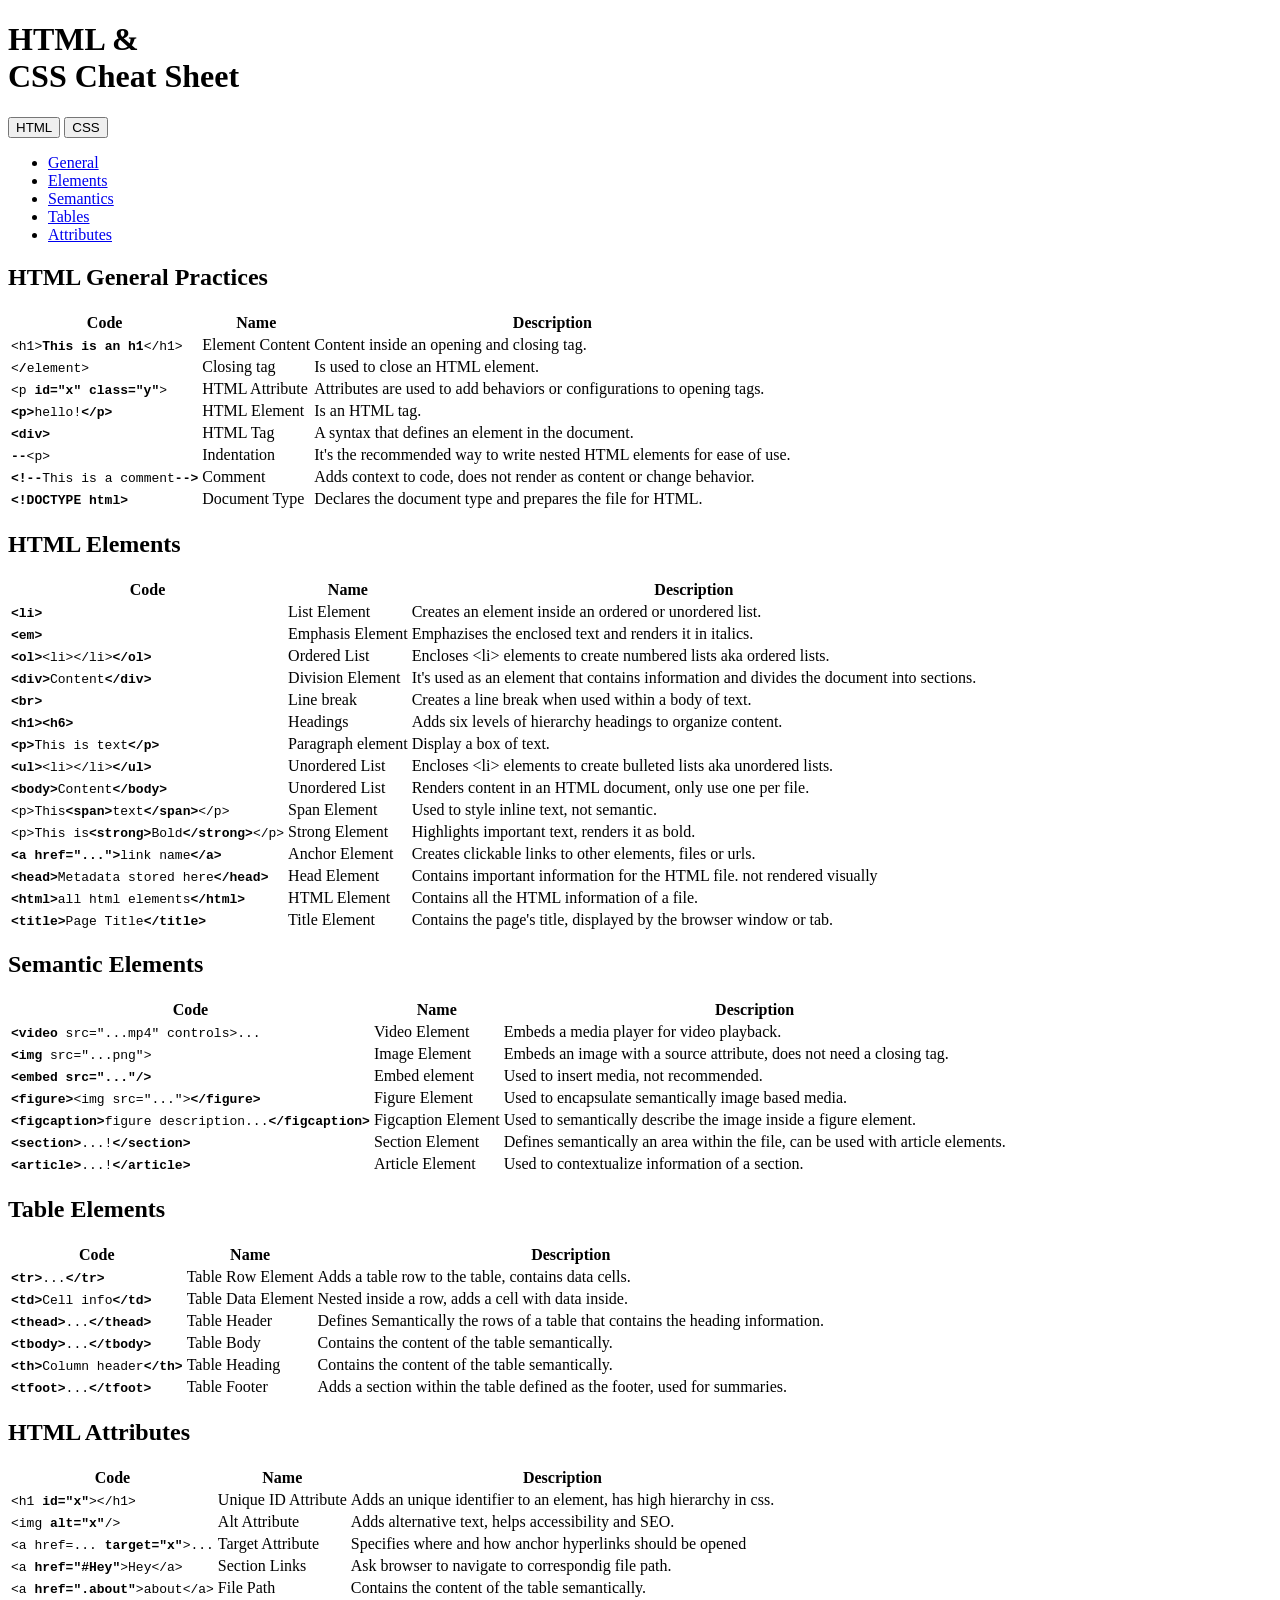
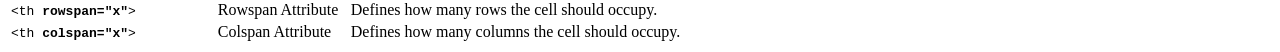
==== HTML_cheatsheet.html @ 19426413 "Add HTML and CSS cheat sheet with tab navigation This file contains a comprehensive HTML and CSS che" ====
<!DOCTYPE html>
<html lang="en">   
<head>
    <meta charset="UTF-8">
    <meta name="viewport" content="width=device-width, initial-scale=1.0">
    <title>HTML &amp; CSS Cheat Sheet</title>
    <link rel="stylesheet" href="./Style/style.css">
</head>
<body>
    <header>
        <h1>HTML &amp;<br>CSS Cheat Sheet</h1>
    </header>
    <main>
        <div class="tab-bar">
            <button class="btn-current" href="index.html">HTML</button>
            <button class="btn-clickable" href="./css-cheat-sheet.html">CSS</button>
        </div>
        <!---tablist for tabpanels-->
        <ul class="tab-pills" role="tablist">
            <li class="nav-item nav-item-active">
                <a class="nav-item-link" id="tab-general" href="#panel-general" role="tab" aria-controls="panel-general" aria-selected="true">General</a>
            </li>
            <li class="nav-item">
                <a class="nav-item-link" id="tab-elements" href="#panel-elements" role="tab" aria-controls="panel-elements" aria-selected="false">Elements</a>
            </li>
            <li class="nav-item">
                <a class="nav-item-link" id="tab-semantics" href="#panel-semantics" role="tab" aria-controls="panel-semantics" aria-selected="false">Semantics</a>
            </li>
            <li class="nav-item">
                <a class="nav-item-link" id="tab-tables" href="#panel-tables" role="tab" aria-controls="panel-tables" aria-selected="false">Tables</a>
            </li>
            <li class="nav-item">
                <a class="nav-item-link" id="tab-attricutes" href="#panel-attributes" role="tab" aria-controls="panel-attributes" aria-selected="false">Attributes</a>
            </li>
        </ul>
        <!---first Tab Panel-->
    <div id="panel-general" class="tab-panel active" role="tabpanel" aria-labelledby="tab-general" aria-hidden="false" tabindex="-1">
            <h2>HTML General Practices</h2>
            <table>
                <tr>
                    <th class="table-header">Code</th>
                    <th class="table-header">Name</th>
                    <th class="table-header">Description</th>
                </tr>
                <tr>
                    <td class="table-cell"><code class="code-snippet">&lt;h1&gt;<strong>This is an h1</strong>&lt;/h1&gt;</code></td>
                    <td class="table-cell">Element Content</td>
                    <td class="table-cell">Content inside an opening and closing tag.</td>
                </tr>
                <tr>
                    <td class="table-cell"><code class="code-snippet">&lt;<strong>/</strong>element&gt;</code></td>
                    <td class="table-cell">Closing tag</td>
                    <td class="table-cell">Is used to close an HTML element.</td>
                </tr>
                <tr>
                    <td class="table-cell"><code class="code-snippet">&lt;p <strong>id="x" class="y"</strong>&gt;</code></td>
                    <td class="table-cell">HTML Attribute</td>
                    <td class="table-cell">Attributes are used to add behaviors or configurations to opening tags.</td>
                </tr>
                <tr>
                    <td class="table-cell"><code class="code-snippet"><strong>&lt;p&gt;</strong>hello!<strong>&lt;/p&gt;</strong></code></td>
                    <td class="table-cell">HTML Element</td>
                    <td class="table-cell">Is an HTML tag.</td>
                </tr>
                <tr>
                    <td class="table-cell"><code class="code-snippet"><strong>&lt;div&gt;</strong></code></td>
                    <td class="table-cell">HTML Tag</td>
                    <td class="table-cell">A syntax that defines an element in the document.</td>
                </tr>
                <tr>
                    <td class="table-cell"><code class="code-snippet"><strong>--</strong>&lt;p&gt;</code></td>
                    <td class="table-cell">Indentation</td>
                    <td class="table-cell">It's the recommended way to write nested HTML elements for ease of use.</td>
                </tr>
                <tr>
                    <td class="table-cell"><code class="code-snippet"><strong>&lt;!--</strong>This is a comment<strong>--&gt;</strong></code></td>
                    <td class="table-cell">Comment</td>
                    <td class="table-cell">Adds context to code, does not render as content or change behavior.</td>
                </tr>
                <tr>
                    <td class="table-cell"><code class="code-snippet"><strong>&lt;!DOCTYPE html&gt;</strong></code></td>
                    <td class="table-cell">Document Type</td>
                    <td class="table-cell">Declares the document type and prepares the file for HTML.</td>
                </tr>
            </table>
        </div>
        <!---Second Tab Panel-->
    <div id="panel-elements" class="tab-panel" role="tabpanel" aria-labelledby="tab-elements" aria-hidden="true" tabindex="-1">
            <h2>HTML Elements</h2>
            <table>
                <tr>
                    <th class="table-header">Code</th>
                    <th class="table-header">Name</th>
                    <th class="table-header">Description</th>
                </tr>
                <tr>
                    <td class="table-cell"><code class="code-snippet"><strong>&lt;li&gt;</strong></code></td>
                    <td class="table-cell">List Element</td>
                    <td class="table-cell">Creates an element inside an ordered or unordered list.</td>
                </tr>
                <tr>
                    <td class="table-cell"><code class="code-snippet"><strong>&lt;em&gt;</strong></code></td>
                    <td class="table-cell">Emphasis Element</td>
                    <td class="table-cell">Emphazises the enclosed text and renders it in italics.</td>
                </tr>
                <tr>
                    <td class="table-cell"><code class="code-snippet"><strong>&lt;ol&gt;</strong>&lt;li&gt;&lt;/li&gt;<strong>&lt;/ol&gt;</strong></code></td>
                    <td class="table-cell">Ordered List</td>
                    <td class="table-cell">Encloses &lt;li&gt; elements to create numbered lists aka ordered lists.</td>
                </tr>
                <tr>
                    <td class="table-cell"><code class="code-snippet"><strong>&lt;div&gt;</strong>Content<strong>&lt;/div&gt;</strong></code></td>
                    <td class="table-cell">Division Element</td>
                    <td class="table-cell">It's used as an element that contains information and divides the document into sections.</td>
                </tr>
                <tr>
                    <td class="table-cell"><code class="code-snippet"><strong>&lt;br&gt;</strong></code></td>
                    <td class="table-cell">Line break</td>
                    <td class="table-cell">Creates a line break when used within a body of text.</td>
                </tr>
                <tr>
                    <td class="table-cell"><code class="code-snippet"><strong>&lt;h1&gt;&lt;h6&gt;</strong></code></td>
                    <td class="table-cell">Headings</td>
                    <td class="table-cell">Adds six levels of hierarchy headings to organize content.</td>
                </tr>
                <tr>
                    <td class="table-cell"><code class="code-snippet"><strong>&lt;p&gt;</strong>This is text<strong>&lt;/p&gt;</strong></code></td>
                    <td class="table-cell">Paragraph element</td>
                    <td class="table-cell">Display a box of text.</td>
                </tr>
                <tr>
                    <td class="table-cell"><code class="code-snippet"><strong>&lt;ul&gt;</strong>&lt;li&gt;&lt;/li&gt;<strong>&lt;/ul&gt;</strong></code></td>
                    <td class="table-cell">Unordered List</td>
                    <td class="table-cell">Encloses &lt;li&gt; elements to create bulleted lists aka unordered lists.</td>
                </tr>
                <tr>
                    <td class="table-cell"><code class="code-snippet"><strong>&lt;body&gt;</strong>Content<strong>&lt;/body&gt;</strong></code></td>
                    <td class="table-cell">Unordered List</td>
                    <td class="table-cell">Renders content in an HTML document, only use one per file.</td>
                </tr>
                <tr>
                    <td class="table-cell"><code class="code-snippet">&lt;p&gt;This<strong>&lt;span&gt;</strong>text<strong>&lt;/span&gt;</strong>&lt;/p&gt;</code></td>
                    <td class="table-cell">Span Element</td>
                    <td class="table-cell">Used to style inline text, not semantic.</td>
                </tr>
                <tr>
                    <td class="table-cell"><code class="code-snippet">&lt;p&gt;This is<strong>&lt;strong&gt;</strong>Bold<strong>&lt;/strong&gt;</strong>&lt;/p&gt;</code></td>
                    <td class="table-cell">Strong Element</td>
                    <td class="table-cell">Highlights important text, renders it as bold.</td>
                </tr>
                <tr>
                    <td class="table-cell"><code class="code-snippet"><strong>&lt;a href="..."&gt;</strong>link name<strong>&lt;/a&gt;</strong></code></td>
                    <td class="table-cell">Anchor Element</td>
                    <td class="table-cell">Creates clickable links to other elements, files or urls.</td>
                </tr>
                <tr>
                    <td class="table-cell"><code class="code-snippet"><strong>&lt;head&gt;</strong>Metadata stored here<strong>&lt;/head&gt;</strong></code></td>
                    <td class="table-cell">Head Element</td>
                    <td class="table-cell">Contains important information for the HTML file. not rendered visually</td>
                </tr>
                <tr>
                    <td class="table-cell"><code class="code-snippet"><strong>&lt;html&gt;</strong>all html elements<strong>&lt;/html&gt;</strong></code></td>
                    <td class="table-cell">HTML Element</td>
                    <td class="table-cell">Contains all the HTML information of a file.</td>
                </tr>
                <tr>
                    <td class="table-cell"><code class="code-snippet"><strong>&lt;title&gt;</strong>Page Title<strong>&lt;/title&gt;</strong></code></td>
                    <td class="table-cell">Title Element</td>
                    <td class="table-cell">Contains the page's title, displayed by the browser window or tab.</td>
                </tr>
            </table>
        </div>
        <!---third Tab Panel-->
    <div id="panel-semantics" class="tab-panel" role="tabpanel" aria-labelledby="tab-semantics" aria-hidden="true" tabindex="-1">
            <h2>Semantic Elements</h2>
            <table>
                
                <tr>
                    <th class="table-header">Code</th>
                    <th class="table-header">Name</th>
                    <th class="table-header">Description</th>
                </tr>
                  <tr>
                    <td class="table-cell"><code class="code-snippet"><strong>&lt;video</strong> src="...mp4" controls&gt;...</code></td>
                    <td class="table-cell">Video Element</td>
                    <td class="table-cell">Embeds a media player for video playback.</td>
                </tr>
                <tr>
                    <td class="table-cell"><code class="code-snippet"><strong>&lt;img</strong> src="...png"&gt;</code></td>
                    <td class="table-cell">Image Element</td>
                    <td class="table-cell">Embeds an image with a source attribute, does not need a closing tag.</td>
                </tr>
                <tr>
                    <td class="table-cell"><code class="code-snippet"><strong>&lt;embed src="..."/&gt;</strong></code></td>
                    <td class="table-cell">Embed element</td>
                    <td class="table-cell">Used to insert media, not recommended.</td>
                </tr>
                <tr>
                    <td class="table-cell"><code class="code-snippet"><strong>&lt;figure&gt;</strong>&lt;img src="..."&gt;<strong>&lt;/figure&gt;</strong></code></td>
                    <td class="table-cell">Figure Element</td>
                    <td class="table-cell">Used to encapsulate semantically image based media.</td>
                </tr>
                <tr>
                    <td class="table-cell"><code class="code-snippet"><strong>&lt;figcaption&gt;</strong>figure description...<strong>&lt;/figcaption&gt;</strong></code></td>
                    <td class="table-cell">Figcaption Element</td>
                    <td class="table-cell">Used to semantically describe the image inside a figure element.</td>
                </tr>
                <tr>
                    <td class="table-cell"><code class="code-snippet"><strong>&lt;section&gt;</strong>...!<strong>&lt;/section&gt;</strong></code></td>
                    <td class="table-cell">Section Element</td>
                    <td class="table-cell">Defines semantically an area within the file, can be used with article elements.</td>
                </tr>
                <tr>
                    <td class="table-cell"><code class="code-snippet"><strong>&lt;article&gt;</strong>...!<strong>&lt;/article&gt;</strong></code></td>
                    <td class="table-cell">Article Element</td>
                    <td class="table-cell">Used to contextualize information of a section.</td>
                </tr>
            </table>
        </div>
        <!---fourth Tab Panel-->
    <div id="panel-tables" class="tab-panel" role="tabpanel" aria-labelledby="tab-tables" aria-hidden="true" tabindex="-1">
            <h2>Table Elements</h2>
            <table>
                
                <tr>
                    <th class="table-header">Code</th>
                    <th class="table-header">Name</th>
                    <th class="table-header">Description</th>
                </tr>
                  <tr>
                    <td class="table-cell"><code class="code-snippet"><strong>&lt;tr&gt;</strong>...<strong>&lt;/tr&gt;</strong></code></td>
                    <td class="table-cell">Table Row Element</td>
                    <td class="table-cell">Adds a table row to the table, contains data cells.</td>
                </tr>
                <tr>
                    <td class="table-cell"><code class="code-snippet"><strong>&lt;td&gt;</strong>Cell info<strong>&lt;/td&gt;</strong></code></td>
                    <td class="table-cell">Table Data Element</td>
                    <td class="table-cell">Nested inside a row, adds a cell with data inside.</td>
                </tr>
                <tr>
                    <td class="table-cell"><code class="code-snippet"><strong>&lt;thead&gt;</strong>...<strong>&lt;/thead&gt;</strong></code></td>
                    <td class="table-cell">Table Header</td>
                    <td class="table-cell">Defines Semantically the rows of a table that contains the heading information.</td>
                </tr>
                <tr>
                    <td class="table-cell"><code class="code-snippet"><strong>&lt;tbody&gt;</strong>...<strong>&lt;/tbody&gt;</strong></code></td>
                    <td class="table-cell">Table Body</td>
                    <td class="table-cell">Contains the content of the table semantically.</td>
                </tr>
                <tr>
                    <td class="table-cell"><code class="code-snippet"><strong>&lt;th&gt;</strong>Column header<strong>&lt;/th&gt;</strong></code></td>
                    <td class="table-cell">Table Heading</td>
                    <td class="table-cell">Contains the content of the table semantically.</td>
                </tr>
                <tr>
                    <td class="table-cell"><code class="code-snippet"><strong>&lt;tfoot&gt;</strong>...<strong>&lt;/tfoot&gt;</strong></code></td>
                    <td class="table-cell">Table Footer</td>
                    <td class="table-cell">Adds a section within the table defined as the footer, used for summaries. </td>
                </tr>
            </table>
        </div>
        <!---fifth Tab Panel-->
    <div id="panel-attributes" class="tab-panel" role="tabpanel" aria-labelledby="tab-attributes" aria-hidden="true" tabindex="-1">
            <h2>HTML Attributes</h2>
            <table>
                
                <tr>
                    <th class="table-header">Code</th>
                    <th class="table-header">Name</th>
                    <th class="table-header">Description</th>
                </tr>
                  <tr>
                    <td class="table-cell"><code class="code-snippet">&lt;h1 <strong>id="x"</strong>&gt;&lt;/h1&gt;</code></td>
                    <td class="table-cell">Unique ID Attribute</td>
                    <td class="table-cell">Adds an unique identifier to an element, has high hierarchy in css.</td>
                </tr>
                <tr>
                    <td class="table-cell"><code class="code-snippet">&lt;img <strong>alt="x"</strong>/&gt;</code></td>
                    <td class="table-cell">Alt Attribute</td>
                    <td class="table-cell">Adds alternative text, helps accessibility and SEO.</td>
                </tr>
                <tr>
                    <td class="table-cell"><code class="code-snippet">&lt;a href=... <strong>target="x"</strong>&gt;...</code></td>
                    <td class="table-cell">Target Attribute</td>
                    <td class="table-cell">Specifies where and how anchor hyperlinks should be opened</td>
                </tr>
                <tr>
                    <td class="table-cell"><code class="code-snippet">&lt;a <strong>href="#Hey"</strong>&gt;Hey&lt;/a&gt;</code></td>
                    <td class="table-cell">Section Links</td>
                    <td class="table-cell">Ask browser to navigate to correspondig file path.</td>
                </tr>
                <tr>
                    <td class="table-cell"><code class="code-snippet">&lt;a <strong>href=".about"</strong>&gt;about&lt;/a&gt;</code></td>
                    <td class="table-cell">File Path</td>
                    <td class="table-cell">Contains the content of the table semantically.</td>
                </tr>
                <tr>
                    <td class="table-cell"><code class="code-snippet">&lt;th <strong>rowspan="x"</strong>&gt;</code></td>
                    <td class="table-cell">Rowspan Attribute</td>
                    <td class="table-cell">Defines how many rows the cell should occupy.</td>
                </tr>
                <tr>
                    <td class="table-cell"><code class="code-snippet">&lt;th <strong>colspan="x"</strong>&gt;</code></td>
                    <td class="table-cell">Colspan Attribute</td>
                    <td class="table-cell">Defines how many columns the cell should occupy.</td>
                </tr>
            </table>
        </div>
            <script>
                document.addEventListener('DOMContentLoaded', () => {
                    const tabs = Array.from(document.querySelectorAll('[role="tab"]'));
                    const panels = Array.from(document.querySelectorAll('[role="tabpanel"]'));

                    function showPanel(panel) {
                        panels.forEach(p => {
                            p.classList.remove('active');
                            p.setAttribute('aria-hidden', 'true');
                            p.setAttribute('tabindex', '-1');
                        });
                        if (!panel) return;
                        panel.classList.add('active');
                        panel.setAttribute('aria-hidden', 'false');
                        panel.removeAttribute('tabindex');
                    }

                    function activateTab(tab) {
                        if (!tab) return;
                        // deactivate all tabs
                        tabs.forEach(t => t.setAttribute('aria-selected', 'false'));
                        // remove visual active class from nav items
                        document.querySelectorAll('.tab-pills .nav-item-active').forEach(li => li.classList.remove('nav-item-active'));

                        // activate chosen tab
                        tab.setAttribute('aria-selected', 'true');
                        const parentLi = tab.closest('li');
                        if (parentLi) parentLi.classList.add('nav-item-active');

                        // show related panel
                        const panelId = tab.getAttribute('aria-controls');
                        const target = document.getElementById(panelId);
                        showPanel(target);

                        // update URL hash for deep-linking without adding history entries
                        const href = tab.getAttribute('href');
                        if (href && href.startsWith('#')) history.replaceState(null, '', href);
                    }

                    // click & keyboard
                    tabs.forEach((tab, index) => {
                        tab.addEventListener('click', e => {
                            e.preventDefault();
                            activateTab(tab);
                            // move focus to panel for keyboard users
                            const panel = document.getElementById(tab.getAttribute('aria-controls'));
                            if (panel) panel.focus();
                        });

                        tab.addEventListener('keydown', e => {
                            const { key } = e;
                            if (key === 'ArrowRight') { e.preventDefault(); tabs[(index + 1) % tabs.length].focus(); }
                            if (key === 'ArrowLeft') { e.preventDefault(); tabs[(index - 1 + tabs.length) % tabs.length].focus(); }
                            if (key === 'Home') { e.preventDefault(); tabs[0].focus(); }
                            if (key === 'End') { e.preventDefault(); tabs[tabs.length - 1].focus(); }
                            if (key === 'Enter' || key === ' ') { e.preventDefault(); activateTab(document.activeElement); }
                        });
                    });

                    // respond to hash changes (deep links / back button)
                    window.addEventListener('hashchange', () => {
                        const hash = location.hash;
                        const tab = tabs.find(t => t.getAttribute('href') === hash || ('#' + t.getAttribute('aria-controls')) === hash);
                        if (tab) activateTab(tab);
                    });

                    // initial activation preference: hash > aria-selected=true > nav-item-active in markup > first tab
                    const hashTab = tabs.find(t => t.getAttribute('href') === location.hash || ('#' + t.getAttribute('aria-controls')) === location.hash);
                    const ariaTab = tabs.find(t => t.getAttribute('aria-selected') === 'true');
                    const navActive = document.querySelector('.tab-pills .nav-item-active a[role="tab"]');
                    const start = hashTab || ariaTab || navActive || tabs[0];
                    if (start) activateTab(start);
                });
            </script>
    </main>
</body>
</html>
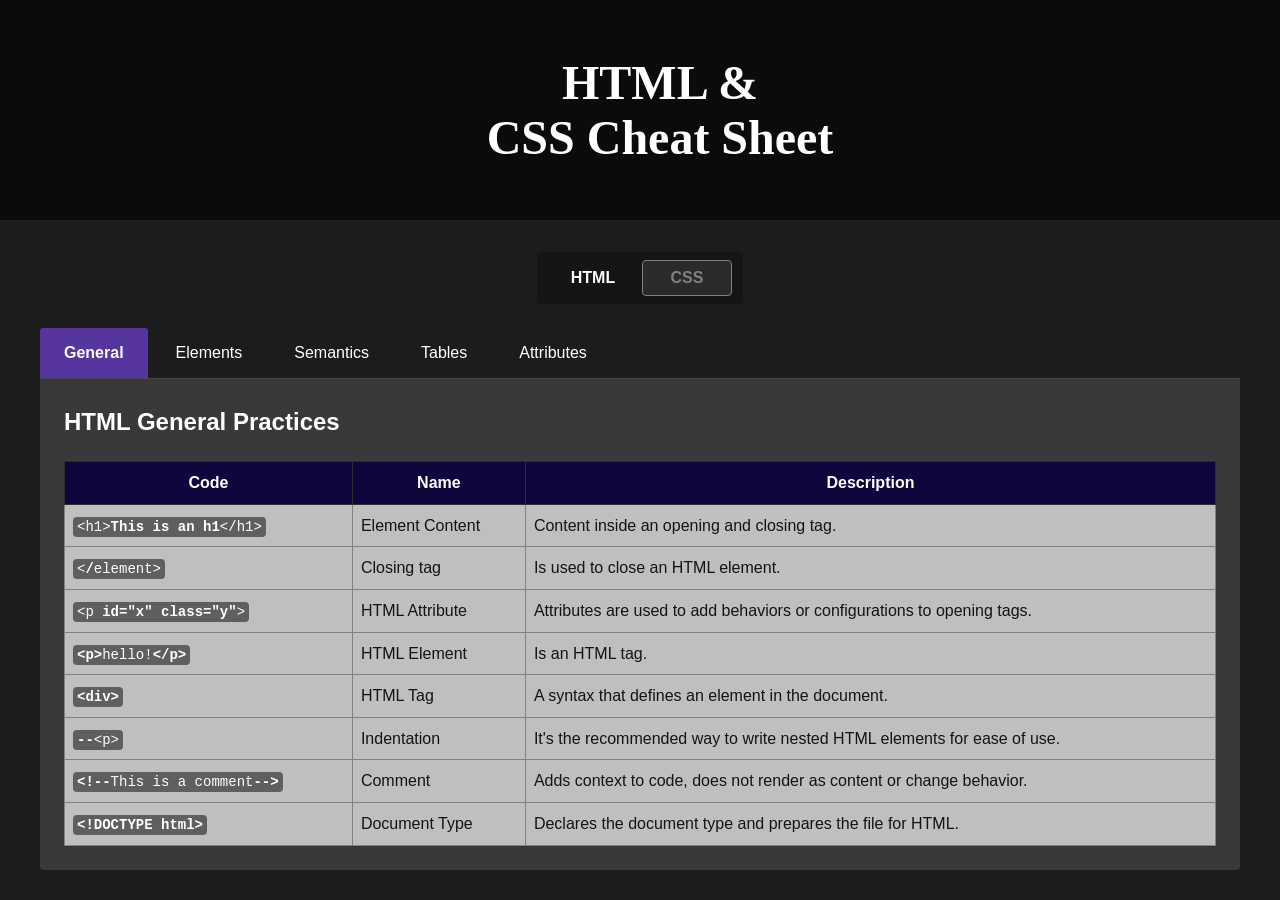
==== commit 8a47f9c3: "Update HTML_cheatsheet.html" ====
--- a/HTML_cheatsheet.html
+++ b/HTML_cheatsheet.html
@@ -4,7 +4,7 @@
     <meta charset="UTF-8">
     <meta name="viewport" content="width=device-width, initial-scale=1.0">
     <title>HTML &amp; CSS Cheat Sheet</title>
-    <link rel="stylesheet" href="./Style/style.css">
+    <link rel="stylesheet" href="/cheatsheet_style.css">
 </head>
 <body>
     <header>
--- a/cheatsheet_style.css
+++ b/cheatsheet_style.css
@@ -0,0 +1,218 @@
+body {
+    background: #1c1c1c;
+    margin: 0;
+    width: auto;
+    align-items: center;
+    min-height: 100vh;
+}
+main {
+    width:auto;
+    box-sizing: border-box;
+    padding: 0px 16px; /* breathing room from top and sides */
+    flex-wrap: wrap;
+    justify-content: center;
+}
+header {
+    background-image: url("../resources/html-codes-scaled.jpeg");
+    height: 180px;
+    width: 100%;
+    padding: 20px;
+    margin-bottom: 32px;
+}
+
+/* Darken header image with a colored overlay without affecting the H1 text */
+header {
+    position: relative; /* establish stacking context for pseudo-element */
+    background-size: cover;
+    background-position: center;
+    display: flex;
+    align-items: center; /* vertical center */
+    justify-content: center; /* horizontal center */
+}
+
+:root {
+    --header-overlay-color: 0, 0, 0; /* RGB for overlay (black) */
+    --header-overlay-alpha: 0.60; /* opacity: 0 = transparent, 1 = opaque */
+}
+
+header::before {
+    content: '';
+    position: absolute;
+    inset: 0; /* top:0; right:0; bottom:0; left:0 */
+    background-color: rgba(var(--header-overlay-color), var(--header-overlay-alpha));
+    pointer-events: none; /* allow clicks through overlay */
+    z-index: 1;
+}
+
+header h1 {
+    position: relative; /* place above overlay */
+    z-index: 2;
+    margin: 0;
+}
+h1 {
+    font-size: 48px;
+    color: white;
+    /* remove fixed height so text can center vertically */
+    height: auto;
+    text-align: center;
+    width: auto;
+}
+.tab-bar{
+    padding: 8px;
+    background-color: #151515;
+    max-width: 190px;
+    margin: auto;
+    text-align: center;
+    border-radius: 4px;
+}
+.btn-current, .btn-clickable {
+    font-weight: bold;
+    font-size: 16px;
+    padding: 8px 16px;
+    display: inline;
+    width: 90px;
+    border-radius: 4px;;
+}
+.btn-current {
+    background-color: #151515;
+    color: white;
+    border: 0;
+}
+.btn-clickable {
+    background-color: #2a2a2a;
+    color: gray;
+    border: 1px solid gray;
+}
+.btn-clickable:hover {
+    background-color: #3a3a3a;
+    color: white;
+}
+
+/* Main information, tabs */
+.tab-pills{
+    box-sizing: border-box;
+    width: auto;
+    text-align: left;
+    border-bottom: 1px #464545  solid;
+    padding: 0%;
+    margin-bottom: 0;
+    margin: 24px auto 0;
+    max-width: 1200px;
+}
+.nav-item-active{
+    font-weight: 700;
+    color: white;
+    background-color: #57359e;
+    border-radius: 4px 4px 0px 0px;
+    padding: 16px 24px;
+    display: inline-block;
+    border: none;
+}
+
+/* Make the clickable area the anchor itself to avoid layout shifts
+   and keep visual styles consistent across tabs. */
+.tab-pills li {
+    margin: 0;
+    padding: 0; /* remove padding on li so anchors control size */
+}
+.tab-pills .nav-item-link {
+    display: inline-block;
+    padding: 16px 24px;
+    color: inherit;
+}
+.tab-pills .nav-item-link[aria-selected="true"],
+.tab-pills .nav-item.nav-item-active .nav-item-link {
+    font-weight: 700;
+    background-color: #57359e;
+    color: white;
+    border-radius: 4px 4px 0 0;
+}
+.tab-pills .nav-item-link:focus {
+    outline: 2px solid #fff;
+    outline-offset: 0px;
+}
+
+/* Hide panels by default, show when .active is set by JS */
+.tab-panel {
+    display: none;
+}
+.tab-panel.active {
+    display: block;
+}
+.nav-item{
+    color: white;
+    font-weight: 300;
+    font-size: 16px;
+    height: auto;
+    width: auto;
+    padding: 16px 24px;
+    display: inline-block;
+    border-radius: 4px 4px 0px 0px;
+}
+.nav-item:hover{
+    color: white;
+    background-color: #0b0b0b;
+    font-weight: 300;
+    font-size: 16px;
+    height: auto;
+    width: auto;
+    display: inline-block;
+    border-radius: 4px 4px 0px 0px;
+}
+a{
+    text-decoration: none;
+    color: inherit;
+    font-family: Arial, Helvetica, sans-serif;
+}
+/* Tab panel */
+.tab-panel {
+    background-color: rgb(57, 57, 57);
+    line-height: 1.6;
+    padding: 24px;
+    margin: 0 auto; /* center horizontally */
+    border-radius: 0px 0px 4px 4px;
+    width: auto;
+    max-width: 1200px; /* constrain width so centering is visible */
+    box-sizing: border-box;
+}
+h2 {
+    color: white;
+    font-weight: bold;
+    font-family:Arial, Helvetica, sans-serif;
+    margin-top: 0;
+    width: auto;
+}
+table {
+    width: 100%;
+    border-collapse: collapse;
+}
+th{
+    font-family:Arial, Helvetica, sans-serif;
+    color: white;
+    font-weight: bold;
+    background-color: #0e063d;
+    padding: 8px;
+    border: solid 1px rgb(47, 47, 47);
+    margin: 0;
+}
+td {
+    font-family:Arial, Helvetica, sans-serif;
+    color: rgb(20, 20, 20);
+    padding: 8px;
+    border: solid 1px gray;
+    margin: 0;
+    background-color: #bfbfbf;
+    border-spacing: 0;
+    gap: 0;
+}
+code {
+    background-color: #5f5f5f;
+    color: #ffffff;
+    padding: 2px 4px;
+    border-radius: 4px;
+    font-family: 'Courier New', Courier, monospace;
+    font-size: 14px;
+}
+.tab-panel { display: none; }
+.tab-panel.active { display: block; }
+.nav-item-link[aria-selected="true"] { font-weight: bold; }
